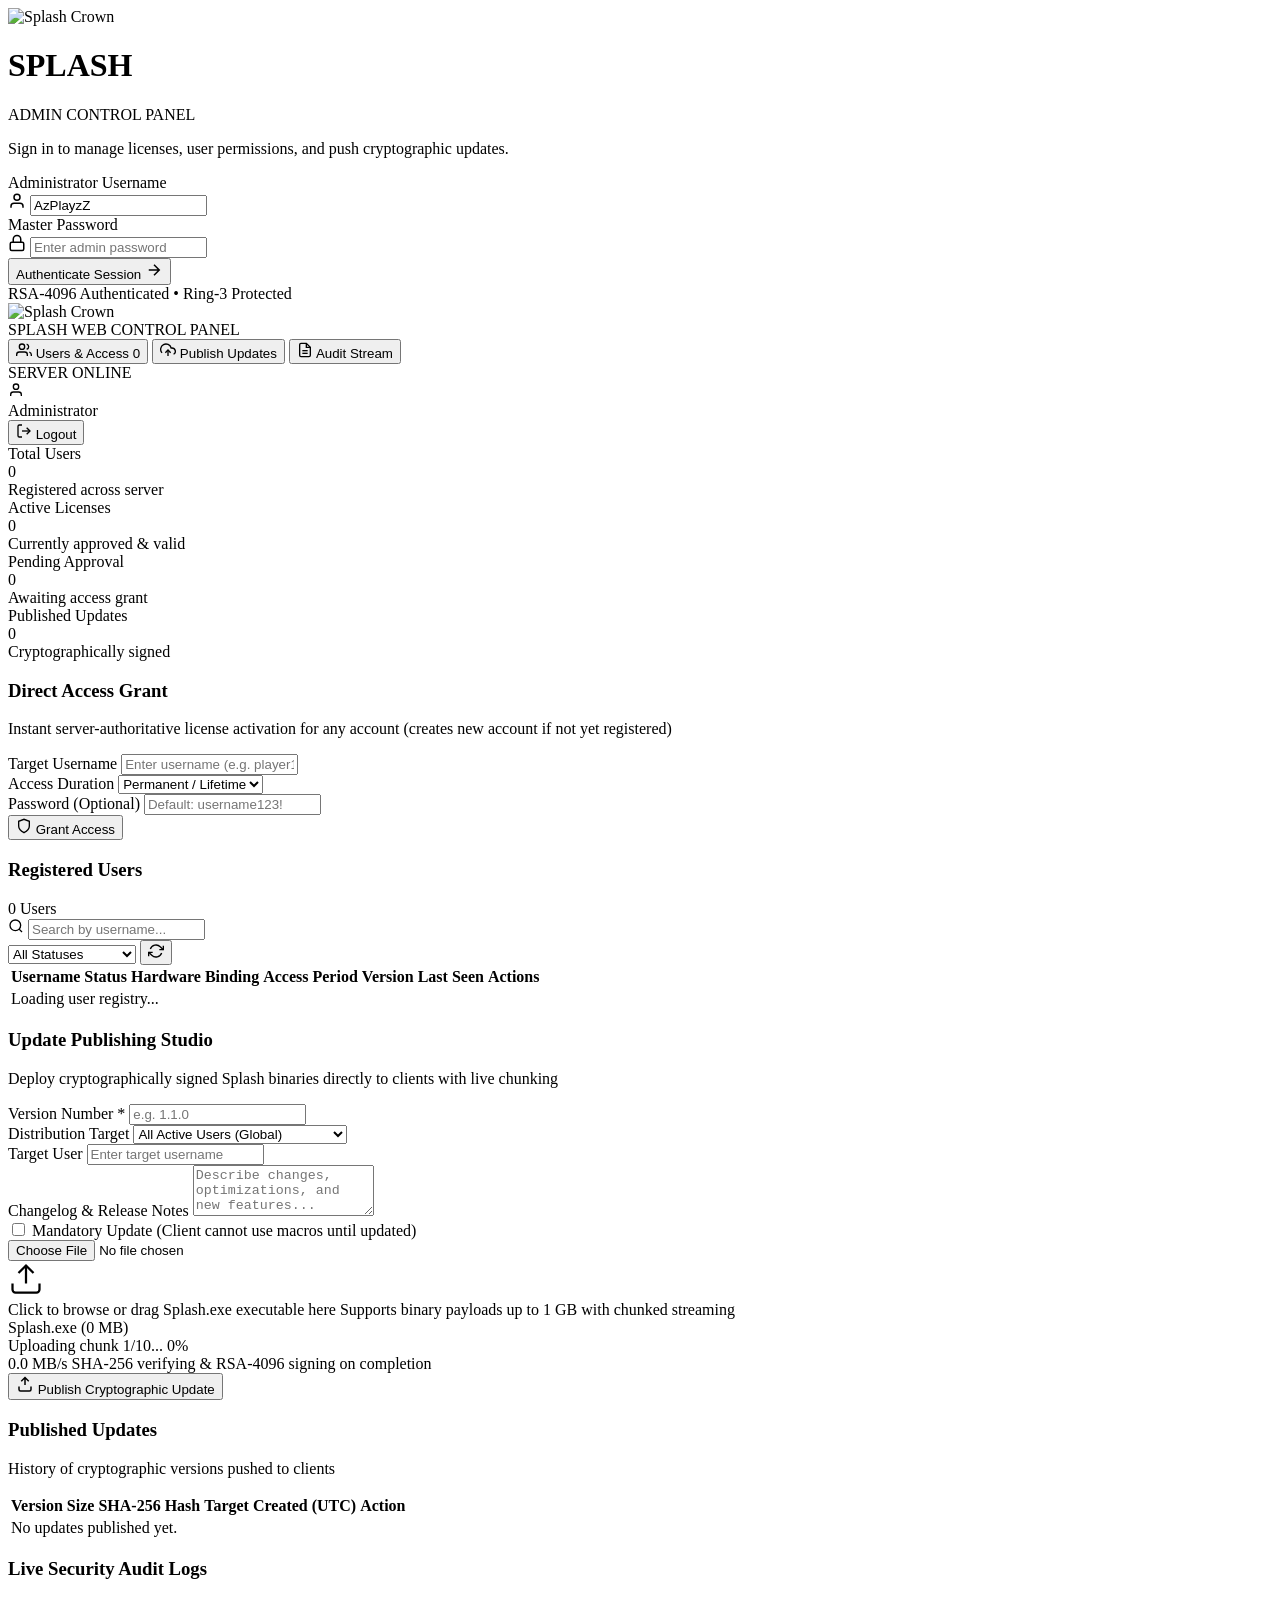
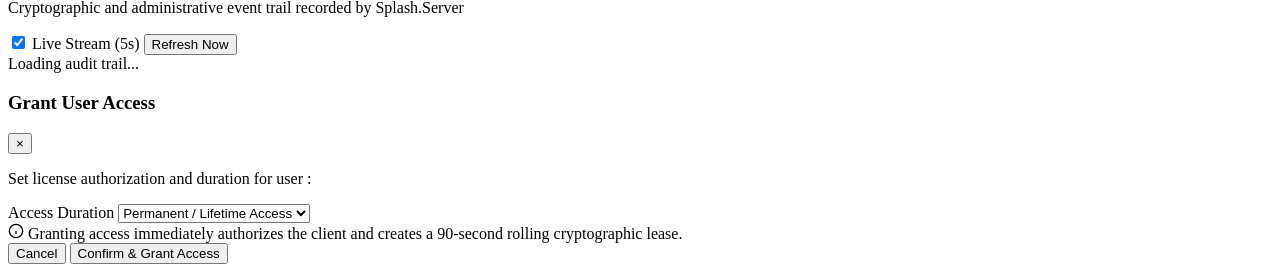
==== wwwroot/admin/index.html @ ad46a2c1 "Splash Licensing Server & Web Admin 24/7 Cloud Release" ====
<!DOCTYPE html>
<html lang="en">
<head>
  <meta charset="UTF-8">
  <meta name="viewport" content="width=device-width, initial-scale=1.0">
  <title>Splash — Web Admin Control Panel</title>
  <link rel="icon" type="image/png" href="/admin/assets/crown_blue.png">
  <link rel="stylesheet" href="/admin/admin.css">
  <link rel="preconnect" href="https://fonts.googleapis.com">
  <link rel="preconnect" href="https://fonts.gstatic.com" crossorigin>
  <link href="https://fonts.googleapis.com/css2?family=Plus+Jakarta+Sans:wght@400;500;600;700;800&family=JetBrains+Mono:wght@400;500;600&display=swap" rel="stylesheet">
</head>
<body>
  <!-- Ambient Background Glows -->
  <div class="glow-bg glow-top-left"></div>
  <div class="glow-bg glow-bottom-right"></div>
  <div class="grid-overlay"></div>

  <!-- AUTHENTICATION VIEW (Visible when logged out) -->
  <div id="loginSection" class="auth-wrapper">
    <div class="auth-card">
      <div class="auth-brand">
        <img src="/admin/assets/crown_blue.png" alt="Splash Crown" class="auth-logo">
        <h1>SPLASH</h1>
        <span class="auth-badge">ADMIN CONTROL PANEL</span>
      </div>
      <p class="auth-subtitle">Sign in to manage licenses, user permissions, and push cryptographic updates.</p>

      <form id="loginForm" autocomplete="off">
        <div class="form-group">
          <label for="adminUsername">Administrator Username</label>
          <div class="input-wrapper">
            <svg class="input-icon" viewBox="0 0 24 24" width="18" height="18" fill="none" stroke="currentColor" stroke-width="2"><path d="M20 21v-2a4 4 0 0 0-4-4H8a4 4 0 0 0-4 4v2"></path><circle cx="12" cy="7" r="4"></circle></svg>
            <input type="text" id="adminUsername" placeholder="Enter admin username" required value="AzPlayzZ">
          </div>
        </div>

        <div class="form-group">
          <label for="adminPassword">Master Password</label>
          <div class="input-wrapper">
            <svg class="input-icon" viewBox="0 0 24 24" width="18" height="18" fill="none" stroke="currentColor" stroke-width="2"><rect x="3" y="11" width="18" height="11" rx="2" ry="2"></rect><path d="M7 11V7a5 5 0 0 1 10 0v4"></path></svg>
            <input type="password" id="adminPassword" placeholder="Enter admin password" required>
          </div>
        </div>

        <div id="loginError" class="alert-box error hidden"></div>

        <button type="submit" id="loginBtn" class="btn btn-primary btn-block">
          <span>Authenticate Session</span>
          <svg viewBox="0 0 24 24" width="18" height="18" fill="none" stroke="currentColor" stroke-width="2"><path d="M5 12h14M12 5l7 7-7 7"/></svg>
        </button>
      </form>
      <div class="auth-footer">
        <span>RSA-4096 Authenticated</span>
        <span class="dot-separator">•</span>
        <span>Ring-3 Protected</span>
      </div>
    </div>
  </div>

  <!-- MAIN ADMIN DASHBOARD (Visible when logged in) -->
  <div id="dashboardSection" class="dashboard-wrapper hidden">
    <!-- Navigation Bar -->
    <header class="top-nav">
      <div class="nav-left">
        <div class="nav-brand">
          <img src="/admin/assets/crown_blue.png" alt="Splash Crown" class="brand-logo">
          <div class="brand-info">
            <span class="brand-title">SPLASH</span>
            <span class="brand-tag">WEB CONTROL PANEL</span>
          </div>
        </div>
        <nav class="nav-tabs">
          <button class="nav-tab active" data-tab="users">
            <svg viewBox="0 0 24 24" width="16" height="16" fill="none" stroke="currentColor" stroke-width="2"><path d="M17 21v-2a4 4 0 0 0-4-4H5a4 4 0 0 0-4 4v2"/><circle cx="9" cy="7" r="4"/><path d="M23 21v-2a4 4 0 0 0-3-3.87"/><path d="M16 3.13a4 4 0 0 1 0 7.75"/></svg>
            <span>Users & Access</span>
            <span id="pendingBadge" class="tab-pill hidden">0</span>
          </button>
          <button class="nav-tab" data-tab="updates">
            <svg viewBox="0 0 24 24" width="16" height="16" fill="none" stroke="currentColor" stroke-width="2"><polyline points="16 16 12 12 8 16"/><line x1="12" y1="12" x2="12" y2="21"/><path d="M20.39 18.39A5 5 0 0 0 18 9h-1.26A8 8 0 1 0 3 16.3"/></svg>
            <span>Publish Updates</span>
          </button>
          <button class="nav-tab" data-tab="audit">
            <svg viewBox="0 0 24 24" width="16" height="16" fill="none" stroke="currentColor" stroke-width="2"><path d="M14 2H6a2 2 0 0 0-2 2v16a2 2 0 0 0 2 2h12a2 2 0 0 0 2-2V8z"/><polyline points="14 2 14 8 20 8"/><line x1="16" y1="13" x2="8" y2="13"/><line x1="16" y1="17" x2="8" y2="17"/></svg>
            <span>Audit Stream</span>
          </button>
        </nav>
      </div>

      <div class="nav-right">
        <div class="server-status-pill">
          <span class="status-indicator-dot pulse"></span>
          <span class="server-status-text">SERVER ONLINE</span>
        </div>
        <div class="admin-profile">
          <div class="avatar-ring">
            <svg viewBox="0 0 24 24" width="16" height="16" fill="none" stroke="currentColor" stroke-width="2"><path d="M20 21v-2a4 4 0 0 0-4-4H8a4 4 0 0 0-4 4v2"></path><circle cx="12" cy="7" r="4"></circle></svg>
          </div>
          <span id="currentAdminName">Administrator</span>
        </div>
        <button id="logoutBtn" class="btn btn-outline-danger btn-sm" title="Sign Out">
          <svg viewBox="0 0 24 24" width="16" height="16" fill="none" stroke="currentColor" stroke-width="2"><path d="M9 21H5a2 2 0 0 1-2-2V5a2 2 0 0 1 2-2h4"/><polyline points="16 17 21 12 16 7"/><line x1="21" y1="12" x2="9" y2="12"/></svg>
          <span>Logout</span>
        </button>
      </div>
    </header>

    <!-- Main Container -->
    <main class="dashboard-content">
      <!-- Quick Stats Bar -->
      <div class="stats-grid">
        <div class="stat-card">
          <div class="stat-label">Total Users</div>
          <div class="stat-value" id="statTotalUsers">0</div>
          <div class="stat-meta">Registered across server</div>
        </div>
        <div class="stat-card stat-accent">
          <div class="stat-label">Active Licenses</div>
          <div class="stat-value text-accent" id="statActiveLicenses">0</div>
          <div class="stat-meta">Currently approved & valid</div>
        </div>
        <div class="stat-card stat-warning">
          <div class="stat-label">Pending Approval</div>
          <div class="stat-value text-warning" id="statPendingCount">0</div>
          <div class="stat-meta">Awaiting access grant</div>
        </div>
        <div class="stat-card">
          <div class="stat-label">Published Updates</div>
          <div class="stat-value" id="statUpdateCount">0</div>
          <div class="stat-meta">Cryptographically signed</div>
        </div>
      </div>

      <!-- TAB 1: USERS & ACCESS -->
      <section id="tab-users" class="tab-pane active">
        <!-- Quick Grant Bar -->
        <div class="card quick-grant-card">
          <div class="card-header-clean">
            <div class="card-title-group">
              <h3>Direct Access Grant</h3>
              <p>Instant server-authoritative license activation for any account (creates new account if not yet registered)</p>
            </div>
          </div>
          <form id="quickGrantForm" class="quick-grant-row">
            <div class="input-with-label">
              <label>Target Username</label>
              <input type="text" id="quickUsername" placeholder="Enter username (e.g. player1)" required>
            </div>
            <div class="input-with-label">
              <label>Access Duration</label>
              <select id="quickDuration">
                <option value="0" selected>Permanent / Lifetime</option>
                <option value="1">1 Hour (Trial)</option>
                <option value="24">24 Hours (1 Day)</option>
                <option value="168">7 Days (1 Week)</option>
                <option value="720">30 Days (1 Month)</option>
                <option value="2160">90 Days (3 Months)</option>
                <option value="8760">365 Days (1 Year)</option>
              </select>
            </div>
            <div class="input-with-label">
              <label>Password (Optional)</label>
              <input type="text" id="quickPassword" placeholder="Default: username123!">
            </div>
            <button type="submit" class="btn btn-primary grant-submit-btn">
              <svg viewBox="0 0 24 24" width="16" height="16" fill="none" stroke="currentColor" stroke-width="2"><path d="M12 22s8-4 8-10V5l-8-3-8 3v7c0 6 8 10 8 10z"/></svg>
              <span>Grant Access</span>
            </button>
          </form>
          <div id="quickGrantMsg" class="alert-box success hidden"></div>
        </div>

        <!-- Users Table Card -->
        <div class="card table-card">
          <div class="table-header-toolbar">
            <div class="toolbar-left">
              <h3>Registered Users</h3>
              <span class="user-counter-pill" id="filteredCount">0 Users</span>
            </div>
            <div class="toolbar-right">
              <div class="search-box">
                <svg viewBox="0 0 24 24" width="16" height="16" fill="none" stroke="currentColor" stroke-width="2"><circle cx="11" cy="11" r="8"/><line x1="21" y1="21" x2="16.65" y2="16.65"/></svg>
                <input type="text" id="userSearchInput" placeholder="Search by username...">
              </div>
              <select id="statusFilterSelect" class="select-filter">
                <option value="">All Statuses</option>
                <option value="Approved">Approved</option>
                <option value="PendingApproval">Pending Approval</option>
                <option value="Revoked">Revoked</option>
                <option value="Expired">Expired</option>
                <option value="Suspended">Suspended</option>
              </select>
              <button id="refreshUsersBtn" class="btn btn-secondary btn-icon" title="Refresh list">
                <svg viewBox="0 0 24 24" width="16" height="16" fill="none" stroke="currentColor" stroke-width="2"><polyline points="23 4 23 10 17 10"/><polyline points="1 20 1 14 7 14"/><path d="M3.51 9a9 9 0 0 1 14.85-3.36L23 10M1 14l4.64 4.36A9 9 0 0 0 20.49 15"/></svg>
              </button>
            </div>
          </div>

          <div class="table-container">
            <table class="data-table" id="usersTable">
              <thead>
                <tr>
                  <th>Username</th>
                  <th>Status</th>
                  <th>Hardware Binding</th>
                  <th>Access Period</th>
                  <th>Version</th>
                  <th>Last Seen</th>
                  <th class="text-right">Actions</th>
                </tr>
              </thead>
              <tbody id="usersTableBody">
                <tr>
                  <td colspan="7" class="empty-state">Loading user registry...</td>
                </tr>
              </tbody>
            </table>
          </div>
        </div>
      </section>

      <!-- TAB 2: PUBLISH UPDATES -->
      <section id="tab-updates" class="tab-pane hidden">
        <div class="updates-grid">
          <!-- Update Publisher Studio Form -->
          <div class="card publisher-card">
            <div class="card-header-clean">
              <div class="card-title-group">
                <h3>Update Publishing Studio</h3>
                <p>Deploy cryptographically signed Splash binaries directly to clients with live chunking</p>
              </div>
            </div>

            <form id="updatePublishForm">
              <div class="form-row-2">
                <div class="form-group">
                  <label for="updateVersion">Version Number *</label>
                  <input type="text" id="updateVersion" placeholder="e.g. 1.1.0" required>
                </div>
                <div class="form-group">
                  <label for="updateTargetType">Distribution Target</label>
                  <select id="updateTargetType">
                    <option value="all" selected>All Active Users (Global)</option>
                    <option value="user">Specific User Only (Test/Rollout)</option>
                  </select>
                </div>
              </div>

              <div class="form-group hidden" id="targetUserGroup">
                <label for="updateTargetUsername">Target User</label>
                <input type="text" id="updateTargetUsername" placeholder="Enter target username">
              </div>

              <div class="form-group">
                <label for="updateNotes">Changelog & Release Notes</label>
                <textarea id="updateNotes" rows="3" placeholder="Describe changes, optimizations, and new features..."></textarea>
              </div>

              <div class="form-group">
                <label class="checkbox-label">
                  <input type="checkbox" id="updateMandatory">
                  <span>Mandatory Update (Client cannot use macros until updated)</span>
                </label>
              </div>

              <!-- File Dropzone -->
              <div class="file-dropzone" id="dropzone">
                <input type="file" id="updateFileInput" accept=".exe,.zip" class="hidden-file-input">
                <div class="dropzone-content">
                  <svg viewBox="0 0 24 24" width="36" height="36" fill="none" stroke="currentColor" stroke-width="1.5"><path d="M21 15v4a2 2 0 0 1-2 2H5a2 2 0 0 1-2-2v-4"/><polyline points="17 8 12 3 7 8"/><line x1="12" y1="3" x2="12" y2="15"/></svg>
                  <div class="dropzone-text">
                    <span class="dropzone-primary">Click to browse or drag Splash.exe executable here</span>
                    <span class="dropzone-secondary">Supports binary payloads up to 1 GB with chunked streaming</span>
                  </div>
                  <div id="selectedFileInfo" class="selected-file-pill hidden">
                    <span id="selectedFileName">Splash.exe</span>
                    <span id="selectedFileSize">(0 MB)</span>
                  </div>
                </div>
              </div>

              <!-- Upload Progress Panel -->
              <div id="uploadProgressPanel" class="upload-progress-panel hidden">
                <div class="progress-info-row">
                  <span id="uploadStatusText">Uploading chunk 1/10...</span>
                  <span id="uploadPercentage">0%</span>
                </div>
                <div class="progress-bar-track">
                  <div class="progress-bar-fill" id="uploadProgressBar" style="width: 0%"></div>
                </div>
                <div class="upload-metrics-row">
                  <span id="uploadSpeed">0.0 MB/s</span>
                  <span id="uploadHashNotice">SHA-256 verifying & RSA-4096 signing on completion</span>
                </div>
              </div>

              <div id="updateAlert" class="alert-box hidden"></div>

              <div class="form-actions">
                <button type="submit" id="publishSubmitBtn" class="btn btn-primary btn-lg">
                  <svg viewBox="0 0 24 24" width="18" height="18" fill="none" stroke="currentColor" stroke-width="2"><path d="M12 2v10M17 7l-5-5-5 5M4 14v4a2 2 0 0 0 2 2h12a2 2 0 0 0 2-2v-4"/></svg>
                  <span>Publish Cryptographic Update</span>
                </button>
              </div>
            </form>
          </div>

          <!-- Existing Published Updates Card -->
          <div class="card updates-history-card">
            <div class="card-header-clean">
              <div class="card-title-group">
                <h3>Published Updates</h3>
                <p>History of cryptographic versions pushed to clients</p>
              </div>
            </div>
            <div class="table-container">
              <table class="data-table" id="updatesTable">
                <thead>
                  <tr>
                    <th>Version</th>
                    <th>Size</th>
                    <th>SHA-256 Hash</th>
                    <th>Target</th>
                    <th>Created (UTC)</th>
                    <th>Action</th>
                  </tr>
                </thead>
                <tbody id="updatesTableBody">
                  <tr>
                    <td colspan="6" class="empty-state">No updates published yet.</td>
                  </tr>
                </tbody>
              </table>
            </div>
          </div>
        </div>
      </section>

      <!-- TAB 3: AUDIT STREAM -->
      <section id="tab-audit" class="tab-pane hidden">
        <div class="card audit-card">
          <div class="card-header-clean">
            <div class="card-title-group">
              <h3>Live Security Audit Logs</h3>
              <p>Cryptographic and administrative event trail recorded by Splash.Server</p>
            </div>
            <div class="audit-toolbar">
              <label class="toggle-pill">
                <input type="checkbox" id="autoRefreshAudit" checked>
                <span>Live Stream (5s)</span>
              </label>
              <button id="refreshAuditBtn" class="btn btn-secondary btn-sm">Refresh Now</button>
            </div>
          </div>
          <div class="audit-stream-container" id="auditStreamContainer">
            <div class="empty-state">Loading audit trail...</div>
          </div>
        </div>
      </section>
    </main>
  </div>

  <!-- GRANT ACCESS DURATION MODAL -->
  <div id="grantModal" class="modal-overlay hidden">
    <div class="modal-box">
      <div class="modal-header">
        <h3>Grant User Access</h3>
        <button class="modal-close-btn" id="closeGrantModal">&times;</button>
      </div>
      <div class="modal-body">
        <p>Set license authorization and duration for user <strong id="grantTargetName" class="text-accent"></strong>:</p>
        <div class="form-group">
          <label>Access Duration</label>
          <select id="modalDurationSelect" class="form-control">
            <option value="0" selected>Permanent / Lifetime Access</option>
            <option value="1">1 Hour (Trial)</option>
            <option value="24">24 Hours (1 Day)</option>
            <option value="72">72 Hours (3 Days)</option>
            <option value="168">7 Days (1 Week)</option>
            <option value="720">30 Days (1 Month)</option>
            <option value="2160">90 Days (3 Months)</option>
            <option value="8760">365 Days (1 Year)</option>
          </select>
        </div>
        <div class="modal-meta-notice">
          <svg viewBox="0 0 24 24" width="16" height="16" fill="none" stroke="currentColor" stroke-width="2"><circle cx="12" cy="12" r="10"/><line x1="12" y1="16" x2="12" y2="12"/><line x1="12" y1="8" x2="12.01" y2="8"/></svg>
          <span>Granting access immediately authorizes the client and creates a 90-second rolling cryptographic lease.</span>
        </div>
      </div>
      <div class="modal-footer">
        <button class="btn btn-secondary" id="cancelGrantModal">Cancel</button>
        <button class="btn btn-primary" id="confirmGrantModal">Confirm & Grant Access</button>
      </div>
    </div>
  </div>

  <script src="/admin/admin.js"></script>
</body>
</html>
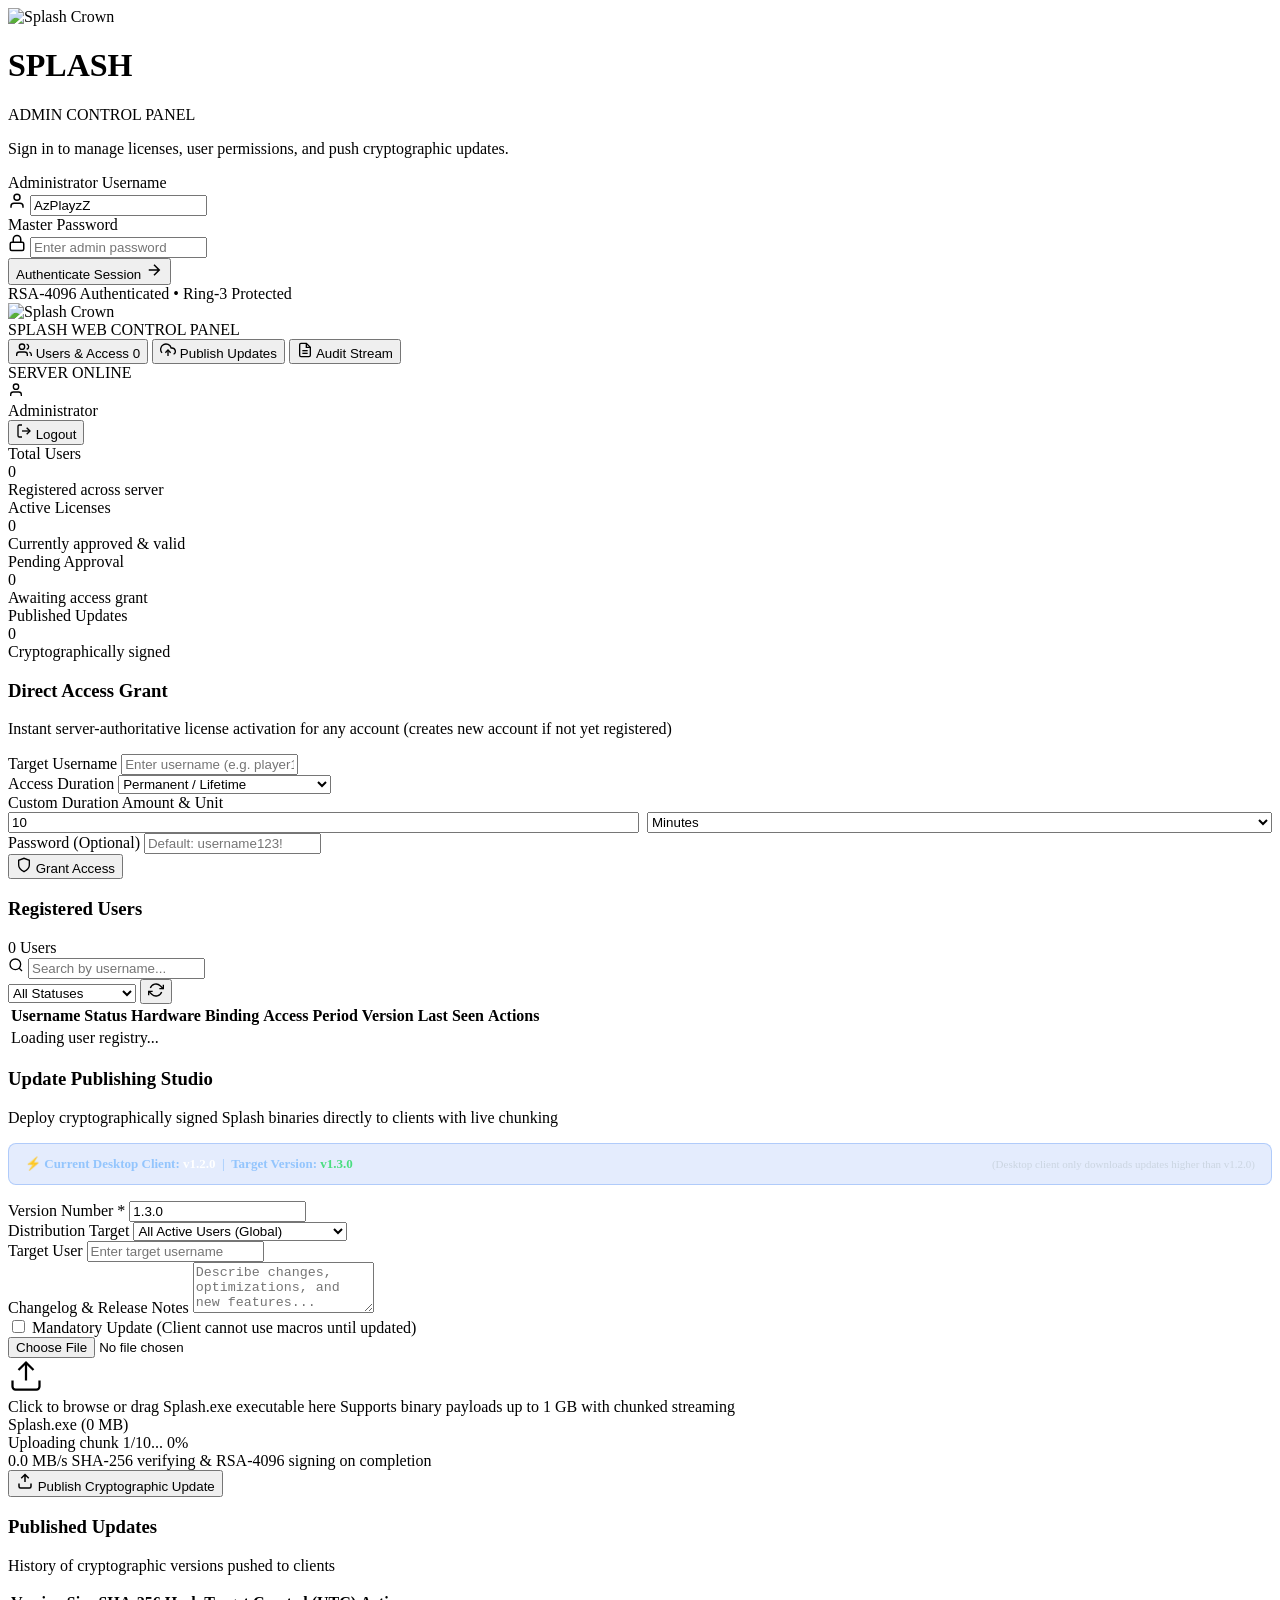
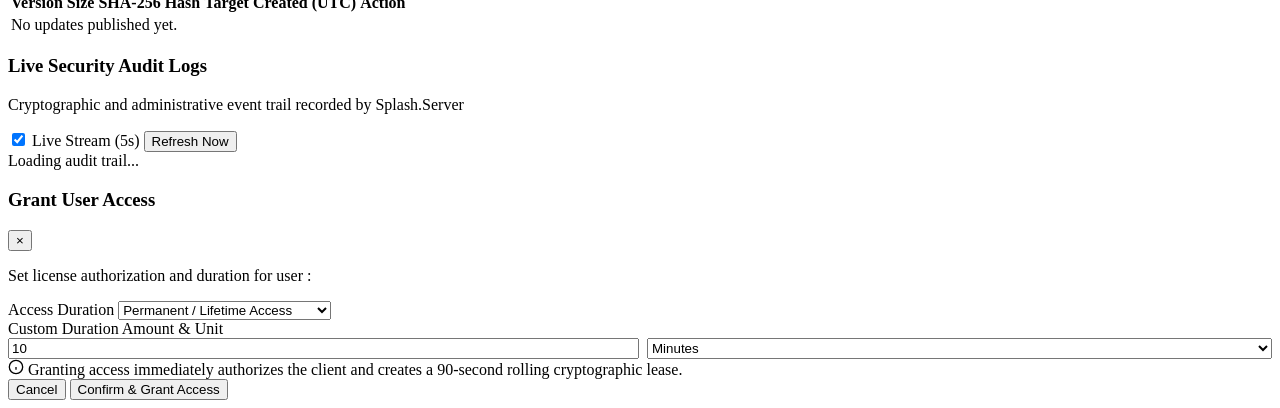
==== commit 06b9654f: "Fix update delivery, custom duration min/sec/hours/days, player search-to-grant, and unbound HWID st" ====
--- a/wwwroot/admin/index.html
+++ b/wwwroot/admin/index.html
@@ -144,19 +144,38 @@
           <form id="quickGrantForm" class="quick-grant-row">
             <div class="input-with-label">
               <label>Target Username</label>
-              <input type="text" id="quickUsername" placeholder="Enter username (e.g. player1)" required>
+              <input type="text" id="quickUsername" list="userSuggestions" placeholder="Enter username (e.g. player1)" autocomplete="off" required>
+              <datalist id="userSuggestions"></datalist>
             </div>
             <div class="input-with-label">
               <label>Access Duration</label>
               <select id="quickDuration">
                 <option value="0" selected>Permanent / Lifetime</option>
-                <option value="1">1 Hour (Trial)</option>
-                <option value="24">24 Hours (1 Day)</option>
-                <option value="168">7 Days (1 Week)</option>
-                <option value="720">30 Days (1 Month)</option>
-                <option value="2160">90 Days (3 Months)</option>
-                <option value="8760">365 Days (1 Year)</option>
+                <option value="custom">⚙️ Custom (Min/Sec/Hr/Days)...</option>
+                <option value="30s">30 Seconds (Testing)</option>
+                <option value="1m">1 Minute (Testing)</option>
+                <option value="5m">5 Minutes</option>
+                <option value="15m">15 Minutes</option>
+                <option value="1h">1 Hour (Trial)</option>
+                <option value="24h">24 Hours (1 Day)</option>
+                <option value="72h">72 Hours (3 Days)</option>
+                <option value="168h">7 Days (1 Week)</option>
+                <option value="720h">30 Days (1 Month)</option>
+                <option value="2160h">90 Days (3 Months)</option>
+                <option value="8760h">365 Days (1 Year)</option>
               </select>
+            </div>
+            <div id="quickCustomGroup" class="input-with-label hidden" style="grid-column: 1 / -1;">
+              <label>Custom Duration Amount & Unit</label>
+              <div style="display: flex; gap: 8px;">
+                <input type="number" id="quickCustomAmount" min="1" value="10" placeholder="e.g. 30" style="flex: 1;">
+                <select id="quickCustomUnit" style="flex: 1;">
+                  <option value="seconds">Seconds</option>
+                  <option value="minutes" selected>Minutes</option>
+                  <option value="hours">Hours</option>
+                  <option value="days">Days</option>
+                </select>
+              </div>
             </div>
             <div class="input-with-label">
               <label>Password (Optional)</label>
@@ -231,11 +250,19 @@
               </div>
             </div>
 
+            <div class="update-version-hint-pill" style="margin: 0 0 16px 0; padding: 12px 16px; background: rgba(37,99,235,0.12); border: 1px solid rgba(59,130,246,0.3); border-radius: 8px; font-size: 13px; color: #93c5fd; display:flex; justify-content:space-between; align-items:center;">
+              <div>
+                ⚡ <strong>Current Desktop Client:</strong> <span style="font-family:var(--font-mono); color:#fff; font-weight:600;">v1.2.0</span>
+                &nbsp;|&nbsp; <strong>Target Version:</strong> <span id="suggestedVer" style="font-family:var(--font-mono); color:#4ade80; font-weight:600;">v1.3.0</span>
+              </div>
+              <span style="font-size:11px; color:#cbd5e1;">(Desktop client only downloads updates higher than v1.2.0)</span>
+            </div>
+
             <form id="updatePublishForm">
               <div class="form-row-2">
                 <div class="form-group">
                   <label for="updateVersion">Version Number *</label>
-                  <input type="text" id="updateVersion" placeholder="e.g. 1.1.0" required>
+                  <input type="text" id="updateVersion" value="1.3.0" placeholder="e.g. 1.3.0" required>
                 </div>
                 <div class="form-group">
                   <label for="updateTargetType">Distribution Target</label>
@@ -248,7 +275,8 @@
 
               <div class="form-group hidden" id="targetUserGroup">
                 <label for="updateTargetUsername">Target User</label>
-                <input type="text" id="updateTargetUsername" placeholder="Enter target username">
+                <input type="text" id="updateTargetUsername" list="updateUserSuggestions" placeholder="Enter target username" autocomplete="off">
+                <datalist id="updateUserSuggestions"></datalist>
               </div>
 
               <div class="form-group">
@@ -373,14 +401,31 @@
           <label>Access Duration</label>
           <select id="modalDurationSelect" class="form-control">
             <option value="0" selected>Permanent / Lifetime Access</option>
-            <option value="1">1 Hour (Trial)</option>
-            <option value="24">24 Hours (1 Day)</option>
-            <option value="72">72 Hours (3 Days)</option>
-            <option value="168">7 Days (1 Week)</option>
-            <option value="720">30 Days (1 Month)</option>
-            <option value="2160">90 Days (3 Months)</option>
-            <option value="8760">365 Days (1 Year)</option>
+            <option value="custom">⚙️ Custom (Min/Sec/Hr/Days)...</option>
+            <option value="30s">30 Seconds (Testing)</option>
+            <option value="1m">1 Minute (Testing)</option>
+            <option value="5m">5 Minutes</option>
+            <option value="15m">15 Minutes</option>
+            <option value="1h">1 Hour (Trial)</option>
+            <option value="24h">24 Hours (1 Day)</option>
+            <option value="72h">72 Hours (3 Days)</option>
+            <option value="168h">7 Days (1 Week)</option>
+            <option value="720h">30 Days (1 Month)</option>
+            <option value="2160h">90 Days (3 Months)</option>
+            <option value="8760h">365 Days (1 Year)</option>
           </select>
+        </div>
+        <div id="modalCustomGroup" class="form-group hidden">
+          <label>Custom Duration Amount & Unit</label>
+          <div style="display: flex; gap: 8px;">
+            <input type="number" id="modalCustomAmount" class="form-control" min="1" value="10" placeholder="Amount" style="flex: 1;">
+            <select id="modalCustomUnit" class="form-control" style="flex: 1;">
+              <option value="seconds">Seconds</option>
+              <option value="minutes" selected>Minutes</option>
+              <option value="hours">Hours</option>
+              <option value="days">Days</option>
+            </select>
+          </div>
         </div>
         <div class="modal-meta-notice">
           <svg viewBox="0 0 24 24" width="16" height="16" fill="none" stroke="currentColor" stroke-width="2"><circle cx="12" cy="12" r="10"/><line x1="12" y1="16" x2="12" y2="12"/><line x1="12" y1="8" x2="12.01" y2="8"/></svg>
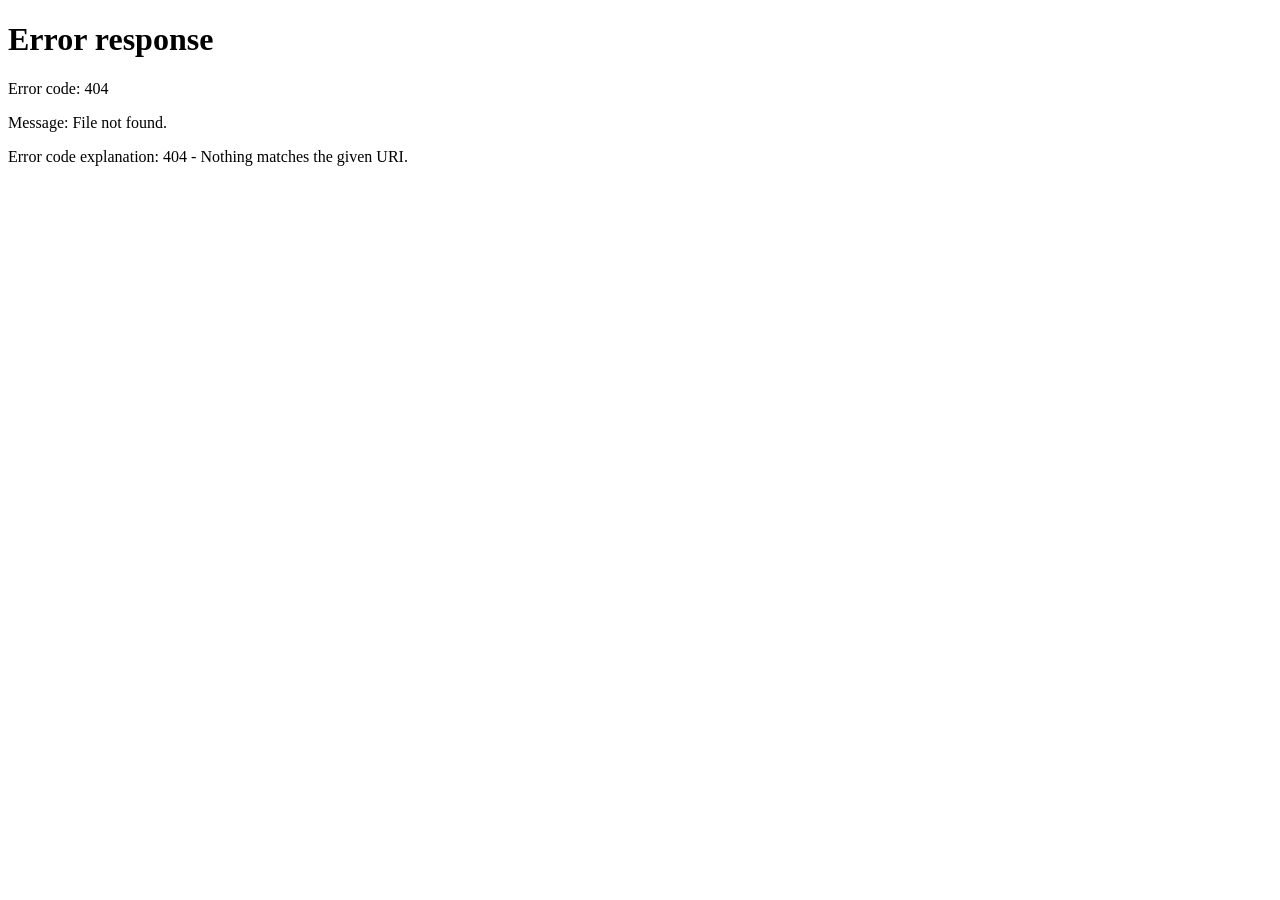
==== commit 3319b905: "Release: Splash Protected Licensing Server and Web Portal v2.0" ====
--- a/wwwroot/admin/index.html
+++ b/wwwroot/admin/index.html
@@ -2,10 +2,15 @@
 <html lang="en">
 <head>
   <meta charset="UTF-8">
+  <script>
+    if (!window.location.pathname.endsWith('/')) {
+      window.location.replace(window.location.pathname + '/' + window.location.search + window.location.hash);
+    }
+  </script>
   <meta name="viewport" content="width=device-width, initial-scale=1.0">
   <title>Splash — Web Admin Control Panel</title>
-  <link rel="icon" type="image/png" href="/admin/assets/crown_blue.png">
-  <link rel="stylesheet" href="/admin/admin.css">
+  <link rel="icon" type="image/png" href="./assets/crown_blue.png">
+  <link rel="stylesheet" href="./admin.css">
   <link rel="preconnect" href="https://fonts.googleapis.com">
   <link rel="preconnect" href="https://fonts.gstatic.com" crossorigin>
   <link href="https://fonts.googleapis.com/css2?family=Plus+Jakarta+Sans:wght@400;500;600;700;800&family=JetBrains+Mono:wght@400;500;600&display=swap" rel="stylesheet">
@@ -20,7 +25,7 @@
   <div id="loginSection" class="auth-wrapper">
     <div class="auth-card">
       <div class="auth-brand">
-        <img src="/admin/assets/crown_blue.png" alt="Splash Crown" class="auth-logo">
+        <img src="./assets/crown_blue.png" alt="Splash Crown" class="auth-logo">
         <h1>SPLASH</h1>
         <span class="auth-badge">ADMIN CONTROL PANEL</span>
       </div>
@@ -31,7 +36,7 @@
           <label for="adminUsername">Administrator Username</label>
           <div class="input-wrapper">
             <svg class="input-icon" viewBox="0 0 24 24" width="18" height="18" fill="none" stroke="currentColor" stroke-width="2"><path d="M20 21v-2a4 4 0 0 0-4-4H8a4 4 0 0 0-4 4v2"></path><circle cx="12" cy="7" r="4"></circle></svg>
-            <input type="text" id="adminUsername" placeholder="Enter admin username" required value="AzPlayzZ">
+            <input type="text" id="adminUsername" placeholder="Enter admin username" required autocomplete="off">
           </div>
         </div>
 
@@ -64,7 +69,7 @@
     <header class="top-nav">
       <div class="nav-left">
         <div class="nav-brand">
-          <img src="/admin/assets/crown_blue.png" alt="Splash Crown" class="brand-logo">
+          <img src="./assets/crown_blue.png" alt="Splash Crown" class="brand-logo">
           <div class="brand-info">
             <span class="brand-title">SPLASH</span>
             <span class="brand-tag">WEB CONTROL PANEL</span>
@@ -141,50 +146,97 @@
               <p>Instant server-authoritative license activation for any account (creates new account if not yet registered)</p>
             </div>
           </div>
-          <form id="quickGrantForm" class="quick-grant-row">
-            <div class="input-with-label">
-              <label>Target Username</label>
-              <input type="text" id="quickUsername" list="userSuggestions" placeholder="Enter username (e.g. player1)" autocomplete="off" required>
-              <datalist id="userSuggestions"></datalist>
-            </div>
-            <div class="input-with-label">
-              <label>Access Duration</label>
-              <select id="quickDuration">
-                <option value="0" selected>Permanent / Lifetime</option>
-                <option value="custom">⚙️ Custom (Min/Sec/Hr/Days)...</option>
-                <option value="30s">30 Seconds (Testing)</option>
-                <option value="1m">1 Minute (Testing)</option>
-                <option value="5m">5 Minutes</option>
-                <option value="15m">15 Minutes</option>
-                <option value="1h">1 Hour (Trial)</option>
-                <option value="24h">24 Hours (1 Day)</option>
-                <option value="72h">72 Hours (3 Days)</option>
-                <option value="168h">7 Days (1 Week)</option>
-                <option value="720h">30 Days (1 Month)</option>
-                <option value="2160h">90 Days (3 Months)</option>
-                <option value="8760h">365 Days (1 Year)</option>
-              </select>
-            </div>
-            <div id="quickCustomGroup" class="input-with-label hidden" style="grid-column: 1 / -1;">
-              <label>Custom Duration Amount & Unit</label>
-              <div style="display: flex; gap: 8px;">
-                <input type="number" id="quickCustomAmount" min="1" value="10" placeholder="e.g. 30" style="flex: 1;">
-                <select id="quickCustomUnit" style="flex: 1;">
-                  <option value="seconds">Seconds</option>
-                  <option value="minutes" selected>Minutes</option>
-                  <option value="hours">Hours</option>
-                  <option value="days">Days</option>
+          <form id="quickGrantForm" class="quick-grant-container">
+            <div class="quick-grant-main-fields">
+              <div class="input-with-label">
+                <label>Target Username</label>
+                <input type="text" id="quickUsername" list="userSuggestions" placeholder="Enter username (e.g. player1)" autocomplete="off" required>
+                <datalist id="userSuggestions"></datalist>
+              </div>
+              <div class="input-with-label">
+                <label>Access Duration</label>
+                <select id="quickDuration">
+                  <option value="0" selected>👑 Permanent / Lifetime</option>
+                  <option value="custom">⏱️ Custom Duration (Any Time)...</option>
+                  <option value="exact">📅 Specific Date & Time (Calendar)...</option>
+                  <optgroup label="Quick Test & Short Trials">
+                    <option value="30s">30 Seconds (Testing)</option>
+                    <option value="1m">1 Minute (Testing)</option>
+                    <option value="5m">5 Minutes</option>
+                    <option value="15m">15 Minutes</option>
+                    <option value="30m">30 Minutes</option>
+                    <option value="1h">1 Hour (Trial)</option>
+                    <option value="6h">6 Hours</option>
+                    <option value="12h">12 Hours</option>
+                  </optgroup>
+                  <optgroup label="Standard Subscriptions">
+                    <option value="24h">24 Hours (1 Day)</option>
+                    <option value="72h">72 Hours (3 Days)</option>
+                    <option value="168h">7 Days (1 Week)</option>
+                    <option value="336h">14 Days (2 Weeks)</option>
+                    <option value="720h">30 Days (1 Month)</option>
+                    <option value="2160h">90 Days (3 Months)</option>
+                    <option value="4320h">180 Days (6 Months)</option>
+                    <option value="8760h">365 Days (1 Year)</option>
+                  </optgroup>
                 </select>
               </div>
-            </div>
-            <div class="input-with-label">
-              <label>Password (Optional)</label>
-              <input type="text" id="quickPassword" placeholder="Default: username123!">
-            </div>
-            <button type="submit" class="btn btn-primary grant-submit-btn">
-              <svg viewBox="0 0 24 24" width="16" height="16" fill="none" stroke="currentColor" stroke-width="2"><path d="M12 22s8-4 8-10V5l-8-3-8 3v7c0 6 8 10 8 10z"/></svg>
-              <span>Grant Access</span>
-            </button>
+              <div class="input-with-label">
+                <label>Password (Optional)</label>
+                <input type="text" id="quickPassword" placeholder="Default: username123!">
+              </div>
+              <button type="submit" class="btn btn-primary grant-submit-btn">
+                <svg viewBox="0 0 24 24" width="16" height="16" fill="none" stroke="currentColor" stroke-width="2"><path d="M12 22s8-4 8-10V5l-8-3-8 3v7c0 6 8 10 8 10z"/></svg>
+                <span>Grant Access</span>
+              </button>
+            </div>
+
+            <!-- Custom Duration Builder Panel -->
+            <div id="quickCustomGroup" class="custom-duration-panel hidden">
+              <div class="custom-panel-header">
+                <span class="custom-panel-title">⏱️ Set Exact Custom Duration</span>
+                <span class="custom-panel-hint">Configure custom amount and unit:</span>
+              </div>
+              <div class="custom-inputs-row">
+                <div class="input-with-label flex-1">
+                  <label>Duration Amount</label>
+                  <input type="number" id="quickCustomAmount" min="1" step="1" value="10" placeholder="e.g. 15, 30, 45">
+                </div>
+                <div class="input-with-label flex-1">
+                  <label>Unit</label>
+                  <select id="quickCustomUnit">
+                    <option value="minutes" selected>Minutes</option>
+                    <option value="hours">Hours</option>
+                    <option value="days">Days</option>
+                    <option value="weeks">Weeks</option>
+                    <option value="months">Months (30 Days)</option>
+                    <option value="seconds">Seconds (Testing)</option>
+                  </select>
+                </div>
+              </div>
+            </div>
+
+            <!-- Exact Calendar Date & Time Panel -->
+            <div id="quickExactGroup" class="custom-duration-panel hidden">
+              <div class="custom-panel-header">
+                <span class="custom-panel-title">📅 Choose Specific Expiration Date & Time</span>
+                <span class="custom-panel-hint">Account will automatically expire at this exact timestamp:</span>
+              </div>
+              <div class="custom-inputs-row">
+                <div class="input-with-label flex-1">
+                  <label>Expiration Date & Local Time</label>
+                  <input type="datetime-local" id="quickExactDate">
+                </div>
+              </div>
+            </div>
+
+            <!-- Live Expiration Preview Badge -->
+            <div class="duration-preview-bar" id="quickDurationPreviewBar">
+              <div class="preview-badge" id="quickDurationPreviewBadge">
+                <span class="preview-dot"></span>
+                <span id="quickDurationPreviewText">Access: Permanent / Lifetime (Never Expires)</span>
+              </div>
+            </div>
           </form>
           <div id="quickGrantMsg" class="alert-box success hidden"></div>
         </div>
@@ -211,6 +263,9 @@
               </select>
               <button id="refreshUsersBtn" class="btn btn-secondary btn-icon" title="Refresh list">
                 <svg viewBox="0 0 24 24" width="16" height="16" fill="none" stroke="currentColor" stroke-width="2"><polyline points="23 4 23 10 17 10"/><polyline points="1 20 1 14 7 14"/><path d="M3.51 9a9 9 0 0 1 14.85-3.36L23 10M1 14l4.64 4.36A9 9 0 0 0 20.49 15"/></svg>
+              </button>
+              <button id="syncCloudBtn" class="btn btn-secondary btn-icon" title="Force Sync to Cloud (GitHub)" style="display:inline-flex; align-items:center;">
+                <svg viewBox="0 0 24 24" width="16" height="16" fill="none" stroke="#34D399" stroke-width="2"><path d="M19 16.9A5 5 0 0 0 18 7h-1.26a8 8 0 1 0-11.62 9"/><polyline points="13 11 9 7 5 11"/><line x1="9" y1="7" x2="9" y2="17"/></svg>
               </button>
             </div>
           </div>
@@ -400,33 +455,74 @@
         <div class="form-group">
           <label>Access Duration</label>
           <select id="modalDurationSelect" class="form-control">
-            <option value="0" selected>Permanent / Lifetime Access</option>
-            <option value="custom">⚙️ Custom (Min/Sec/Hr/Days)...</option>
-            <option value="30s">30 Seconds (Testing)</option>
-            <option value="1m">1 Minute (Testing)</option>
-            <option value="5m">5 Minutes</option>
-            <option value="15m">15 Minutes</option>
-            <option value="1h">1 Hour (Trial)</option>
-            <option value="24h">24 Hours (1 Day)</option>
-            <option value="72h">72 Hours (3 Days)</option>
-            <option value="168h">7 Days (1 Week)</option>
-            <option value="720h">30 Days (1 Month)</option>
-            <option value="2160h">90 Days (3 Months)</option>
-            <option value="8760h">365 Days (1 Year)</option>
+            <option value="0" selected>👑 Permanent / Lifetime Access</option>
+            <option value="custom">⏱️ Custom Duration (Any Time)...</option>
+            <option value="exact">📅 Specific Date & Time (Calendar)...</option>
+            <optgroup label="Quick Test & Short Trials">
+              <option value="30s">30 Seconds (Testing)</option>
+              <option value="1m">1 Minute (Testing)</option>
+              <option value="5m">5 Minutes</option>
+              <option value="15m">15 Minutes</option>
+              <option value="30m">30 Minutes</option>
+              <option value="1h">1 Hour (Trial)</option>
+              <option value="6h">6 Hours</option>
+              <option value="12h">12 Hours</option>
+            </optgroup>
+            <optgroup label="Standard Subscriptions">
+              <option value="24h">24 Hours (1 Day)</option>
+              <option value="72h">72 Hours (3 Days)</option>
+              <option value="168h">7 Days (1 Week)</option>
+              <option value="336h">14 Days (2 Weeks)</option>
+              <option value="720h">30 Days (1 Month)</option>
+              <option value="2160h">90 Days (3 Months)</option>
+              <option value="4320h">180 Days (6 Months)</option>
+              <option value="8760h">365 Days (1 Year)</option>
+            </optgroup>
           </select>
         </div>
-        <div id="modalCustomGroup" class="form-group hidden">
-          <label>Custom Duration Amount & Unit</label>
-          <div style="display: flex; gap: 8px;">
-            <input type="number" id="modalCustomAmount" class="form-control" min="1" value="10" placeholder="Amount" style="flex: 1;">
-            <select id="modalCustomUnit" class="form-control" style="flex: 1;">
-              <option value="seconds">Seconds</option>
-              <option value="minutes" selected>Minutes</option>
-              <option value="hours">Hours</option>
-              <option value="days">Days</option>
-            </select>
-          </div>
-        </div>
+
+        <!-- Custom Duration Amount & Unit -->
+        <div id="modalCustomGroup" class="custom-duration-panel hidden" style="margin-bottom: 14px;">
+          <div class="custom-panel-header">
+            <span class="custom-panel-title">⏱️ Set Exact Custom Duration</span>
+          </div>
+          <div class="custom-inputs-row" style="display: flex; gap: 10px;">
+            <div class="form-group" style="flex: 1; margin-bottom: 0;">
+              <label>Amount</label>
+              <input type="number" id="modalCustomAmount" class="form-control" min="1" step="1" value="10" placeholder="e.g. 30">
+            </div>
+            <div class="form-group" style="flex: 1; margin-bottom: 0;">
+              <label>Unit</label>
+              <select id="modalCustomUnit" class="form-control">
+                <option value="minutes" selected>Minutes</option>
+                <option value="hours">Hours</option>
+                <option value="days">Days</option>
+                <option value="weeks">Weeks</option>
+                <option value="months">Months (30 Days)</option>
+                <option value="seconds">Seconds (Testing)</option>
+              </select>
+            </div>
+          </div>
+        </div>
+
+        <!-- Exact Calendar Date & Time -->
+        <div id="modalExactGroup" class="custom-duration-panel hidden" style="margin-bottom: 14px;">
+          <div class="custom-panel-header">
+            <span class="custom-panel-title">📅 Choose Specific Expiration Date & Time</span>
+          </div>
+          <div class="form-group" style="margin-bottom: 0;">
+            <input type="datetime-local" id="modalExactDate" class="form-control">
+          </div>
+        </div>
+
+        <!-- Modal Live Expiration Preview Badge -->
+        <div class="duration-preview-bar" id="modalDurationPreviewBar" style="margin-bottom: 14px;">
+          <div class="preview-badge" id="modalDurationPreviewBadge">
+            <span class="preview-dot"></span>
+            <span id="modalDurationPreviewText">Access: Permanent / Lifetime (Never Expires)</span>
+          </div>
+        </div>
+
         <div class="modal-meta-notice">
           <svg viewBox="0 0 24 24" width="16" height="16" fill="none" stroke="currentColor" stroke-width="2"><circle cx="12" cy="12" r="10"/><line x1="12" y1="16" x2="12" y2="12"/><line x1="12" y1="8" x2="12.01" y2="8"/></svg>
           <span>Granting access immediately authorizes the client and creates a 90-second rolling cryptographic lease.</span>
@@ -439,6 +535,6 @@
     </div>
   </div>
 
-  <script src="/admin/admin.js"></script>
+  <script src="./admin.js"></script>
 </body>
 </html>
--- a/wwwroot/admin/admin.css
+++ b/wwwroot/admin/admin.css
@@ -0,0 +1,1269 @@
+/* SPLASH WEB ADMIN CONTROL PANEL - STYLESHEET */
+:root {
+  --bg-deep: #050811;
+  --bg-primary: #080E1E;
+  --bg-card: #0D1B2A;
+  --bg-card-hover: #112236;
+  --bg-input: #091322;
+  --border-subtle: #172B44;
+  --border-card: #1E3A5F;
+  --border-focus: #0088FF;
+  
+  --accent: #0088FF;
+  --accent-hover: #1A94FF;
+  --accent-glow: rgba(0, 136, 255, 0.35);
+  --accent-glow-subtle: rgba(0, 136, 255, 0.12);
+
+  --success: #10B981;
+  --success-glow: rgba(16, 185, 129, 0.25);
+  --warning: #F59E0B;
+  --danger: #EF4444;
+  --danger-hover: #DC2626;
+
+  --text-main: #F8FAFC;
+  --text-secondary: #94A3B8;
+  --text-muted: #64748B;
+  
+  --font-sans: 'Plus Jakarta Sans', -apple-system, BlinkMacSystemFont, 'Segoe UI', Roboto, sans-serif;
+  --font-mono: 'JetBrains Mono', monospace;
+  
+  --radius-sm: 6px;
+  --radius-md: 10px;
+  --radius-lg: 14px;
+  --radius-full: 9999px;
+  
+  --shadow-card: 0 8px 32px 0 rgba(0, 0, 0, 0.45);
+  --shadow-glow: 0 0 24px 0 var(--accent-glow);
+}
+
+* {
+  margin: 0;
+  padding: 0;
+  box-sizing: border-box;
+}
+
+body {
+  font-family: var(--font-sans);
+  background-color: var(--bg-deep);
+  color: var(--text-main);
+  min-height: 100vh;
+  position: relative;
+  overflow-x: hidden;
+  line-height: 1.5;
+  -webkit-font-smoothing: antialiased;
+}
+
+/* Background Ambient Lighting */
+.glow-bg {
+  position: fixed;
+  width: 600px;
+  height: 600px;
+  border-radius: 50%;
+  pointer-events: none;
+  z-index: 0;
+  filter: blur(140px);
+  opacity: 0.18;
+}
+
+.glow-top-left {
+  top: -200px;
+  left: -200px;
+  background: radial-gradient(circle, #0088FF 0%, rgba(0, 136, 255, 0) 70%);
+}
+
+.glow-bottom-right {
+  bottom: -200px;
+  right: -200px;
+  background: radial-gradient(circle, #0055FF 0%, rgba(0, 85, 255, 0) 70%);
+}
+
+.grid-overlay {
+  position: fixed;
+  inset: 0;
+  background-image: 
+    linear-gradient(to right, rgba(255, 255, 255, 0.02) 1px, transparent 1px),
+    linear-gradient(to bottom, rgba(255, 255, 255, 0.02) 1px, transparent 1px);
+  background-size: 40px 40px;
+  pointer-events: none;
+  z-index: 0;
+}
+
+/* Helpers */
+.hidden { display: none !important; }
+.text-accent { color: var(--accent) !important; }
+.text-warning { color: var(--warning) !important; }
+.text-danger { color: var(--danger) !important; }
+.text-success { color: var(--success) !important; }
+.text-right { text-align: right; }
+
+/* AUTHENTICATION VIEW */
+.auth-wrapper {
+  position: relative;
+  z-index: 10;
+  display: flex;
+  align-items: center;
+  justify-content: center;
+  min-height: 100vh;
+  padding: 24px;
+}
+
+.auth-card {
+  width: 100%;
+  max-width: 440px;
+  background: var(--bg-card);
+  border: 1px solid var(--border-card);
+  border-radius: var(--radius-lg);
+  padding: 36px 32px;
+  box-shadow: var(--shadow-card), 0 0 30px rgba(0, 136, 255, 0.1);
+  backdrop-filter: blur(16px);
+}
+
+.auth-brand {
+  display: flex;
+  flex-direction: column;
+  align-items: center;
+  margin-bottom: 20px;
+}
+
+.auth-logo {
+  width: 64px;
+  height: 64px;
+  object-fit: contain;
+  margin-bottom: 12px;
+  filter: drop-shadow(0 0 16px var(--accent-glow));
+}
+
+.auth-brand h1 {
+  font-size: 26px;
+  font-weight: 800;
+  letter-spacing: 2px;
+  color: var(--text-main);
+}
+
+.auth-badge {
+  font-size: 11px;
+  font-weight: 700;
+  letter-spacing: 1.5px;
+  color: var(--accent);
+  background: var(--accent-glow-subtle);
+  border: 1px solid var(--border-subtle);
+  padding: 3px 10px;
+  border-radius: var(--radius-full);
+  margin-top: 6px;
+}
+
+.auth-subtitle {
+  font-size: 13px;
+  color: var(--text-secondary);
+  text-align: center;
+  margin-bottom: 28px;
+}
+
+/* Forms */
+.form-group {
+  margin-bottom: 18px;
+}
+
+.form-group label {
+  display: block;
+  font-size: 12px;
+  font-weight: 600;
+  color: var(--text-secondary);
+  margin-bottom: 6px;
+  letter-spacing: 0.3px;
+}
+
+.input-wrapper {
+  position: relative;
+  display: flex;
+  align-items: center;
+}
+
+.input-icon {
+  position: absolute;
+  left: 12px;
+  color: var(--text-muted);
+  pointer-events: none;
+}
+
+.form-group input,
+.input-with-label input,
+.search-box input,
+select,
+textarea {
+  width: 100%;
+  font-family: var(--font-sans);
+  background: var(--bg-input);
+  border: 1px solid var(--border-subtle);
+  color: var(--text-main);
+  padding: 10px 14px;
+  font-size: 14px;
+  border-radius: var(--radius-md);
+  transition: all 0.2s ease;
+  outline: none;
+}
+
+.input-wrapper input {
+  padding-left: 38px;
+}
+
+.form-group input:focus,
+.input-with-label input:focus,
+.search-box input:focus,
+select:focus,
+textarea:focus {
+  border-color: var(--border-focus);
+  box-shadow: 0 0 0 3px var(--accent-glow-subtle);
+}
+
+.form-row-2 {
+  display: grid;
+  grid-template-columns: 1fr 1fr;
+  gap: 16px;
+}
+
+.checkbox-label {
+  display: flex;
+  align-items: center;
+  gap: 10px;
+  font-size: 13px;
+  color: var(--text-secondary);
+  cursor: pointer;
+}
+
+.checkbox-label input {
+  width: 16px;
+  height: 16px;
+  accent-color: var(--accent);
+  cursor: pointer;
+}
+
+/* Buttons */
+.btn {
+  display: inline-flex;
+  align-items: center;
+  justify-content: center;
+  gap: 8px;
+  font-family: var(--font-sans);
+  font-size: 13px;
+  font-weight: 600;
+  border-radius: var(--radius-md);
+  padding: 10px 18px;
+  border: 1px solid transparent;
+  cursor: pointer;
+  transition: all 0.2s ease;
+  white-space: nowrap;
+}
+
+.btn-primary {
+  background: linear-gradient(135deg, var(--accent) 0%, #0066CC 100%);
+  color: #FFFFFF;
+  border-color: #389BFF;
+  box-shadow: 0 4px 16px var(--accent-glow);
+}
+
+.btn-primary:hover {
+  background: linear-gradient(135deg, var(--accent-hover) 0%, #0077EE 100%);
+  box-shadow: 0 6px 20px rgba(0, 136, 255, 0.5);
+  transform: translateY(-1px);
+}
+
+.btn-secondary {
+  background: #112236;
+  color: var(--text-main);
+  border-color: var(--border-card);
+}
+
+.btn-secondary:hover {
+  background: #182E47;
+  border-color: var(--border-focus);
+}
+
+.btn-outline-danger {
+  background: transparent;
+  color: #F87171;
+  border-color: rgba(239, 68, 68, 0.4);
+}
+
+.btn-outline-danger:hover {
+  background: rgba(239, 68, 68, 0.15);
+  border-color: var(--danger);
+  color: #FFFFFF;
+}
+
+.btn-danger {
+  background: var(--danger);
+  color: #FFFFFF;
+}
+
+.btn-danger:hover {
+  background: var(--danger-hover);
+}
+
+.btn-sm {
+  padding: 6px 12px;
+  font-size: 12px;
+}
+
+.btn-lg {
+  padding: 12px 24px;
+  font-size: 15px;
+}
+
+.btn-block {
+  width: 100%;
+}
+
+.btn-icon {
+  padding: 8px;
+  border-radius: var(--radius-sm);
+}
+
+.auth-footer {
+  display: flex;
+  align-items: center;
+  justify-content: center;
+  gap: 8px;
+  font-size: 11px;
+  color: var(--text-muted);
+  margin-top: 24px;
+  text-transform: uppercase;
+  letter-spacing: 0.8px;
+}
+
+.dot-separator {
+  color: var(--border-card);
+}
+
+/* Alert Boxes */
+.alert-box {
+  padding: 10px 14px;
+  border-radius: var(--radius-sm);
+  font-size: 13px;
+  margin-bottom: 16px;
+}
+
+.alert-box.error {
+  background: rgba(239, 68, 68, 0.12);
+  border: 1px solid rgba(239, 68, 68, 0.4);
+  color: #FCA5A5;
+}
+
+.alert-box.success {
+  background: rgba(16, 185, 129, 0.12);
+  border: 1px solid rgba(16, 185, 129, 0.4);
+  color: #6EE7B7;
+}
+
+/* DASHBOARD LAYOUT */
+.dashboard-wrapper {
+  position: relative;
+  z-index: 10;
+  display: flex;
+  flex-direction: column;
+  min-height: 100vh;
+}
+
+/* Top Navigation Bar */
+.top-nav {
+  display: flex;
+  align-items: center;
+  justify-content: space-between;
+  padding: 14px 28px;
+  background: rgba(8, 14, 30, 0.85);
+  border-bottom: 1px solid var(--border-subtle);
+  backdrop-filter: blur(20px);
+  position: sticky;
+  top: 0;
+  z-index: 50;
+}
+
+.nav-left {
+  display: flex;
+  align-items: center;
+  gap: 32px;
+}
+
+.nav-brand {
+  display: flex;
+  align-items: center;
+  gap: 12px;
+}
+
+.brand-logo {
+  width: 32px;
+  height: 32px;
+  object-fit: contain;
+  filter: drop-shadow(0 0 8px var(--accent-glow));
+}
+
+.brand-info {
+  display: flex;
+  flex-direction: column;
+}
+
+.brand-title {
+  font-size: 18px;
+  font-weight: 800;
+  letter-spacing: 1.5px;
+  color: var(--text-main);
+  line-height: 1.1;
+}
+
+.brand-tag {
+  font-size: 9px;
+  font-weight: 700;
+  letter-spacing: 1.2px;
+  color: var(--accent);
+}
+
+.nav-tabs {
+  display: flex;
+  align-items: center;
+  gap: 4px;
+}
+
+.nav-tab {
+  display: flex;
+  align-items: center;
+  gap: 8px;
+  background: transparent;
+  border: none;
+  color: var(--text-secondary);
+  font-family: var(--font-sans);
+  font-size: 13px;
+  font-weight: 600;
+  padding: 8px 16px;
+  border-radius: var(--radius-md);
+  cursor: pointer;
+  transition: all 0.2s ease;
+  position: relative;
+}
+
+.nav-tab:hover {
+  color: var(--text-main);
+  background: rgba(255, 255, 255, 0.04);
+}
+
+.nav-tab.active {
+  color: #FFFFFF;
+  background: var(--accent-glow-subtle);
+  border: 1px solid rgba(0, 136, 255, 0.3);
+}
+
+.tab-pill {
+  background: var(--warning);
+  color: #000;
+  font-size: 10px;
+  font-weight: 800;
+  padding: 1px 6px;
+  border-radius: var(--radius-full);
+}
+
+.nav-right {
+  display: flex;
+  align-items: center;
+  gap: 16px;
+}
+
+.server-status-pill {
+  display: flex;
+  align-items: center;
+  gap: 8px;
+  background: rgba(16, 185, 129, 0.1);
+  border: 1px solid rgba(16, 185, 129, 0.3);
+  padding: 5px 12px;
+  border-radius: var(--radius-full);
+  font-size: 11px;
+  font-weight: 700;
+  color: #34D399;
+  letter-spacing: 0.8px;
+}
+
+.status-indicator-dot {
+  width: 7px;
+  height: 7px;
+  border-radius: 50%;
+  background: var(--success);
+  box-shadow: 0 0 8px var(--success);
+}
+
+.status-indicator-dot.pulse {
+  animation: pulse-dot 2s infinite;
+}
+
+@keyframes pulse-dot {
+  0% { transform: scale(0.95); box-shadow: 0 0 0 0 rgba(16, 185, 129, 0.7); }
+  70% { transform: scale(1.1); box-shadow: 0 0 0 6px rgba(16, 185, 129, 0); }
+  100% { transform: scale(0.95); box-shadow: 0 0 0 0 rgba(16, 185, 129, 0); }
+}
+
+.admin-profile {
+  display: flex;
+  align-items: center;
+  gap: 8px;
+  font-size: 13px;
+  font-weight: 600;
+  color: var(--text-main);
+}
+
+.avatar-ring {
+  width: 28px;
+  height: 28px;
+  border-radius: 50%;
+  background: #15273C;
+  display: flex;
+  align-items: center;
+  justify-content: center;
+  color: var(--accent);
+  border: 1px solid var(--border-card);
+}
+
+/* Content Area */
+.dashboard-content {
+  flex: 1;
+  padding: 28px;
+  max-width: 1440px;
+  margin: 0 auto;
+  width: 100%;
+}
+
+/* Stats Grid */
+.stats-grid {
+  display: grid;
+  grid-template-columns: repeat(4, 1fr);
+  gap: 18px;
+  margin-bottom: 24px;
+}
+
+.stat-card {
+  background: var(--bg-card);
+  border: 1px solid var(--border-card);
+  border-radius: var(--radius-md);
+  padding: 20px 22px;
+  box-shadow: var(--shadow-card);
+  position: relative;
+  overflow: hidden;
+}
+
+.stat-card::after {
+  content: '';
+  position: absolute;
+  top: 0;
+  left: 0;
+  width: 100%;
+  height: 2px;
+  background: linear-gradient(90deg, transparent, var(--border-card), transparent);
+}
+
+.stat-card.stat-accent::after {
+  background: linear-gradient(90deg, transparent, var(--accent), transparent);
+}
+
+.stat-card.stat-warning::after {
+  background: linear-gradient(90deg, transparent, var(--warning), transparent);
+}
+
+.stat-label {
+  font-size: 12px;
+  font-weight: 600;
+  text-transform: uppercase;
+  letter-spacing: 0.8px;
+  color: var(--text-secondary);
+  margin-bottom: 6px;
+}
+
+.stat-value {
+  font-size: 32px;
+  font-weight: 800;
+  letter-spacing: -0.5px;
+  color: var(--text-main);
+  line-height: 1.1;
+  margin-bottom: 4px;
+  font-family: var(--font-mono);
+}
+
+.stat-meta {
+  font-size: 11px;
+  color: var(--text-muted);
+}
+
+/* Cards */
+.card {
+  background: var(--bg-card);
+  border: 1px solid var(--border-card);
+  border-radius: var(--radius-lg);
+  box-shadow: var(--shadow-card);
+  margin-bottom: 24px;
+  backdrop-filter: blur(16px);
+}
+
+.card-header-clean {
+  display: flex;
+  align-items: center;
+  justify-content: space-between;
+  padding: 20px 24px;
+  border-bottom: 1px solid var(--border-subtle);
+}
+
+.card-title-group h3 {
+  font-size: 16px;
+  font-weight: 700;
+  color: var(--text-main);
+}
+
+.card-title-group p {
+  font-size: 12px;
+  color: var(--text-secondary);
+  margin-top: 2px;
+}
+
+/* Quick Grant Container & Custom Duration Builder */
+.quick-grant-card {
+  padding-bottom: 20px;
+}
+
+.quick-grant-container {
+  display: flex;
+  flex-direction: column;
+  gap: 14px;
+  padding: 20px 24px 0 24px;
+}
+
+.quick-grant-main-fields {
+  display: grid;
+  grid-template-columns: 1.4fr 1.6fr 1.2fr auto;
+  gap: 14px;
+  align-items: flex-end;
+}
+
+.input-with-label label {
+  display: block;
+  font-size: 12px;
+  font-weight: 600;
+  color: var(--text-secondary);
+  margin-bottom: 6px;
+}
+
+.custom-duration-panel {
+  background: rgba(14, 28, 48, 0.7);
+  border: 1px solid rgba(0, 136, 255, 0.35);
+  border-radius: var(--radius-md);
+  padding: 14px 18px;
+  display: flex;
+  flex-direction: column;
+  gap: 10px;
+  animation: fadeIn 0.2s ease-out;
+  box-shadow: 0 4px 16px rgba(0, 0, 0, 0.2);
+}
+
+.custom-panel-header {
+  display: flex;
+  align-items: center;
+  justify-content: space-between;
+  gap: 12px;
+}
+
+.custom-panel-title {
+  font-size: 13px;
+  font-weight: 700;
+  color: #38BDF8;
+}
+
+.custom-panel-hint {
+  font-size: 11px;
+  color: var(--text-muted);
+}
+
+.custom-inputs-row {
+  display: flex;
+  gap: 12px;
+}
+
+.flex-1 {
+  flex: 1;
+}
+
+.duration-preview-bar {
+  display: flex;
+  align-items: center;
+}
+
+.preview-badge {
+  display: inline-flex;
+  align-items: center;
+  gap: 8px;
+  background: rgba(16, 185, 129, 0.12);
+  border: 1px solid rgba(16, 185, 129, 0.35);
+  padding: 6px 14px;
+  border-radius: var(--radius-full);
+  font-size: 12px;
+  font-weight: 600;
+  color: #34D399;
+  transition: all 0.2s ease;
+}
+
+.preview-badge.custom-mode {
+  background: rgba(0, 136, 255, 0.12);
+  border-color: rgba(0, 136, 255, 0.4);
+  color: #60A5FA;
+}
+
+.preview-badge.warning-mode {
+  background: rgba(245, 158, 11, 0.12);
+  border-color: rgba(245, 158, 11, 0.4);
+  color: #FBBF24;
+}
+
+.preview-dot {
+  width: 7px;
+  height: 7px;
+  border-radius: 50%;
+  background: currentColor;
+  box-shadow: 0 0 8px currentColor;
+}
+
+.grant-submit-btn {
+  height: 42px;
+}
+
+#quickGrantMsg {
+  margin: 16px 24px 0 24px;
+}
+
+@media (max-width: 960px) {
+  .quick-grant-main-fields {
+    grid-template-columns: 1fr;
+  }
+}
+
+/* Tables */
+.table-header-toolbar {
+  display: flex;
+  align-items: center;
+  justify-content: space-between;
+  padding: 16px 24px;
+  border-bottom: 1px solid var(--border-subtle);
+  flex-wrap: wrap;
+  gap: 14px;
+}
+
+.toolbar-left {
+  display: flex;
+  align-items: center;
+  gap: 12px;
+}
+
+.toolbar-left h3 {
+  font-size: 16px;
+  font-weight: 700;
+}
+
+.user-counter-pill {
+  font-size: 11px;
+  font-weight: 600;
+  background: #112236;
+  border: 1px solid var(--border-subtle);
+  color: var(--accent);
+  padding: 3px 10px;
+  border-radius: var(--radius-full);
+}
+
+.toolbar-right {
+  display: flex;
+  align-items: center;
+  gap: 12px;
+}
+
+.search-box {
+  position: relative;
+  display: flex;
+  align-items: center;
+  width: 240px;
+}
+
+.search-box svg {
+  position: absolute;
+  left: 10px;
+  color: var(--text-muted);
+}
+
+.search-box input {
+  padding-left: 34px;
+  padding-top: 7px;
+  padding-bottom: 7px;
+  font-size: 13px;
+}
+
+.select-filter {
+  width: auto;
+  padding-top: 7px;
+  padding-bottom: 7px;
+  font-size: 13px;
+}
+
+.table-container {
+  overflow-x: auto;
+}
+
+.data-table {
+  width: 100%;
+  border-collapse: collapse;
+  text-align: left;
+  font-size: 13px;
+}
+
+.data-table th {
+  background: rgba(9, 19, 34, 0.6);
+  color: var(--text-secondary);
+  font-weight: 600;
+  font-size: 11px;
+  text-transform: uppercase;
+  letter-spacing: 0.8px;
+  padding: 12px 20px;
+  border-bottom: 1px solid var(--border-subtle);
+}
+
+.data-table td {
+  padding: 14px 20px;
+  border-bottom: 1px solid rgba(23, 43, 68, 0.4);
+  color: var(--text-main);
+  vertical-align: middle;
+}
+
+.data-table tr:hover td {
+  background: var(--bg-card-hover);
+}
+
+.empty-state {
+  text-align: center;
+  padding: 40px !0px;
+  color: var(--text-muted);
+}
+
+/* Status Badges */
+.badge {
+  display: inline-flex;
+  align-items: center;
+  gap: 6px;
+  padding: 3px 9px;
+  border-radius: var(--radius-full);
+  font-size: 11px;
+  font-weight: 600;
+  letter-spacing: 0.3px;
+}
+
+.badge-approved {
+  background: rgba(16, 185, 129, 0.12);
+  color: #34D399;
+  border: 1px solid rgba(16, 185, 129, 0.3);
+}
+
+.badge-pending {
+  background: rgba(245, 158, 11, 0.12);
+  color: #FBBF24;
+  border: 1px solid rgba(245, 158, 11, 0.3);
+}
+
+.badge-revoked {
+  background: rgba(239, 68, 68, 0.12);
+  color: #F87171;
+  border: 1px solid rgba(239, 68, 68, 0.3);
+}
+
+.badge-expired {
+  background: rgba(100, 116, 139, 0.12);
+  color: #94A3B8;
+  border: 1px solid rgba(100, 116, 139, 0.3);
+}
+
+.device-badge {
+  font-family: var(--font-mono);
+  font-size: 11px;
+  background: #091322;
+  border: 1px solid var(--border-subtle);
+  padding: 2px 6px;
+  border-radius: 4px;
+  color: var(--text-secondary);
+}
+
+/* Action Button Groups */
+.actions-cell {
+  display: flex;
+  align-items: center;
+  justify-content: flex-end;
+  gap: 6px;
+}
+
+.btn-action {
+  background: #112236;
+  border: 1px solid var(--border-subtle);
+  color: var(--text-main);
+  padding: 5px 10px;
+  border-radius: var(--radius-sm);
+  font-size: 11px;
+  font-weight: 600;
+  cursor: pointer;
+  transition: all 0.15s ease;
+}
+
+.btn-action:hover {
+  background: #182E47;
+  border-color: var(--border-focus);
+}
+
+.btn-action.action-grant {
+  background: rgba(0, 136, 255, 0.15);
+  border-color: rgba(0, 136, 255, 0.4);
+  color: #60A5FA;
+}
+
+.btn-action.action-grant:hover {
+  background: var(--accent);
+  color: #FFF;
+}
+
+.btn-action.action-revoke {
+  background: rgba(239, 68, 68, 0.1);
+  border-color: rgba(239, 68, 68, 0.3);
+  color: #F87171;
+}
+
+.btn-action.action-revoke:hover {
+  background: var(--danger);
+  color: #FFF;
+}
+
+/* UPDATES TAB */
+.updates-grid {
+  display: grid;
+  grid-template-columns: 1fr 1fr;
+  gap: 24px;
+}
+
+.publisher-card form {
+  padding: 24px;
+}
+
+.file-dropzone {
+  border: 2px dashed var(--border-card);
+  border-radius: var(--radius-md);
+  padding: 28px 20px;
+  text-align: center;
+  background: rgba(9, 19, 34, 0.4);
+  cursor: pointer;
+  transition: all 0.2s ease;
+  margin-bottom: 20px;
+  position: relative;
+}
+
+.file-dropzone:hover,
+.file-dropzone.dragover {
+  border-color: var(--border-focus);
+  background: var(--accent-glow-subtle);
+}
+
+.hidden-file-input {
+  display: none;
+}
+
+.dropzone-content {
+  display: flex;
+  flex-direction: column;
+  align-items: center;
+  gap: 10px;
+  color: var(--text-secondary);
+}
+
+.dropzone-content svg {
+  color: var(--accent);
+}
+
+.dropzone-primary {
+  font-size: 14px;
+  font-weight: 600;
+  color: var(--text-main);
+  display: block;
+}
+
+.dropzone-secondary {
+  font-size: 11px;
+  color: var(--text-muted);
+}
+
+.selected-file-pill {
+  display: flex;
+  align-items: center;
+  gap: 8px;
+  background: #112236;
+  border: 1px solid var(--border-focus);
+  padding: 6px 14px;
+  border-radius: var(--radius-full);
+  font-size: 12px;
+  font-weight: 600;
+  color: #60A5FA;
+  margin-top: 6px;
+}
+
+/* Upload Progress Panel */
+.upload-progress-panel {
+  background: #091322;
+  border: 1px solid var(--border-subtle);
+  border-radius: var(--radius-md);
+  padding: 16px;
+  margin-bottom: 20px;
+}
+
+.progress-info-row,
+.upload-metrics-row {
+  display: flex;
+  align-items: center;
+  justify-content: space-between;
+  font-size: 12px;
+}
+
+.progress-info-row {
+  font-weight: 600;
+  margin-bottom: 8px;
+}
+
+.progress-bar-track {
+  width: 100%;
+  height: 8px;
+  background: #101F33;
+  border-radius: var(--radius-full);
+  overflow: hidden;
+  margin-bottom: 8px;
+}
+
+.progress-bar-fill {
+  height: 100%;
+  background: linear-gradient(90deg, var(--accent) 0%, #38BDF8 100%);
+  border-radius: var(--radius-full);
+  box-shadow: 0 0 10px var(--accent-glow);
+  transition: width 0.15s ease;
+}
+
+.upload-metrics-row {
+  color: var(--text-muted);
+  font-size: 11px;
+}
+
+.form-actions {
+  display: flex;
+  justify-content: flex-end;
+}
+
+/* AUDIT TAB */
+.audit-toolbar {
+  display: flex;
+  align-items: center;
+  gap: 16px;
+}
+
+.toggle-pill {
+  display: flex;
+  align-items: center;
+  gap: 8px;
+  font-size: 12px;
+  color: var(--text-secondary);
+  cursor: pointer;
+}
+
+.toggle-pill input {
+  accent-color: var(--accent);
+}
+
+.audit-stream-container {
+  padding: 16px 24px;
+  max-height: 600px;
+  overflow-y: auto;
+  display: flex;
+  flex-direction: column;
+  gap: 10px;
+}
+
+.audit-item {
+  display: flex;
+  align-items: flex-start;
+  justify-content: space-between;
+  background: rgba(9, 19, 34, 0.5);
+  border: 1px solid var(--border-subtle);
+  border-radius: var(--radius-sm);
+  padding: 10px 14px;
+  font-size: 12px;
+}
+
+.audit-left {
+  display: flex;
+  align-items: center;
+  gap: 10px;
+}
+
+.audit-action-tag {
+  font-family: var(--font-mono);
+  font-size: 10px;
+  font-weight: 700;
+  padding: 2px 6px;
+  border-radius: 4px;
+  background: #112236;
+  border: 1px solid var(--border-subtle);
+  color: #60A5FA;
+}
+
+.audit-details {
+  color: var(--text-main);
+}
+
+.audit-right {
+  display: flex;
+  align-items: center;
+  gap: 12px;
+  color: var(--text-muted);
+  font-size: 11px;
+  font-family: var(--font-mono);
+}
+
+/* MODAL */
+.modal-overlay {
+  position: fixed;
+  inset: 0;
+  background: rgba(0, 0, 0, 0.7);
+  backdrop-filter: blur(8px);
+  display: flex;
+  align-items: center;
+  justify-content: center;
+  z-index: 100;
+  padding: 20px;
+}
+
+.modal-box {
+  background: var(--bg-card);
+  border: 1px solid var(--border-card);
+  border-radius: var(--radius-lg);
+  width: 100%;
+  max-width: 480px;
+  box-shadow: var(--shadow-card), 0 0 40px rgba(0, 136, 255, 0.15);
+  overflow: hidden;
+}
+
+.modal-header {
+  display: flex;
+  align-items: center;
+  justify-content: space-between;
+  padding: 18px 24px;
+  border-bottom: 1px solid var(--border-subtle);
+}
+
+.modal-header h3 {
+  font-size: 16px;
+  font-weight: 700;
+}
+
+.modal-close-btn {
+  background: transparent;
+  border: none;
+  color: var(--text-muted);
+  font-size: 22px;
+  cursor: pointer;
+  line-height: 1;
+}
+
+.modal-close-btn:hover {
+  color: var(--text-main);
+}
+
+.modal-body {
+  padding: 20px 24px;
+}
+
+.modal-body p {
+  font-size: 13px;
+  color: var(--text-secondary);
+  margin-bottom: 16px;
+}
+
+.modal-meta-notice {
+  display: flex;
+  align-items: flex-start;
+  gap: 8px;
+  background: rgba(0, 136, 255, 0.08);
+  border: 1px solid rgba(0, 136, 255, 0.2);
+  padding: 10px 12px;
+  border-radius: var(--radius-sm);
+  font-size: 11px;
+  color: #93C5FD;
+  margin-top: 14px;
+}
+
+.modal-meta-notice svg {
+  flex-shrink: 0;
+  margin-top: 1px;
+}
+
+.modal-footer {
+  display: flex;
+  align-items: center;
+  justify-content: flex-end;
+  gap: 10px;
+  padding: 16px 24px;
+  background: rgba(9, 19, 34, 0.6);
+  border-top: 1px solid var(--border-subtle);
+}
+
+/* RESPONSIVE */
+@media (max-width: 1024px) {
+  .stats-grid {
+    grid-template-columns: repeat(2, 1fr);
+  }
+  .updates-grid {
+    grid-template-columns: 1fr;
+  }
+}
+
+@media (max-width: 768px) {
+  .top-nav {
+    flex-direction: column;
+    align-items: stretch;
+    gap: 14px;
+    padding: 14px;
+  }
+  .nav-left {
+    justify-content: space-between;
+    gap: 16px;
+  }
+  .nav-tabs {
+    overflow-x: auto;
+  }
+  .quick-grant-row {
+    grid-template-columns: 1fr;
+  }
+  .stats-grid {
+    grid-template-columns: 1fr;
+  }
+  .dashboard-content {
+    padding: 14px;
+  }
+}
+
+.badge-unbound {
+  display: inline-flex;
+  align-items: center;
+  gap: 4px;
+  background: rgba(234, 179, 8, 0.12);
+  color: #facc15;
+  border: 1px solid rgba(234, 179, 8, 0.3);
+  padding: 3px 8px;
+  border-radius: 6px;
+  font-size: 11px;
+  font-weight: 500;
+  cursor: help;
+}
+
+.btn-danger-action {
+  color: #ef4444 !important;
+  border-color: rgba(239, 68, 68, 0.3) !important;
+}
+.btn-danger-action:hover {
+  background: rgba(239, 68, 68, 0.15) !important;
+}
